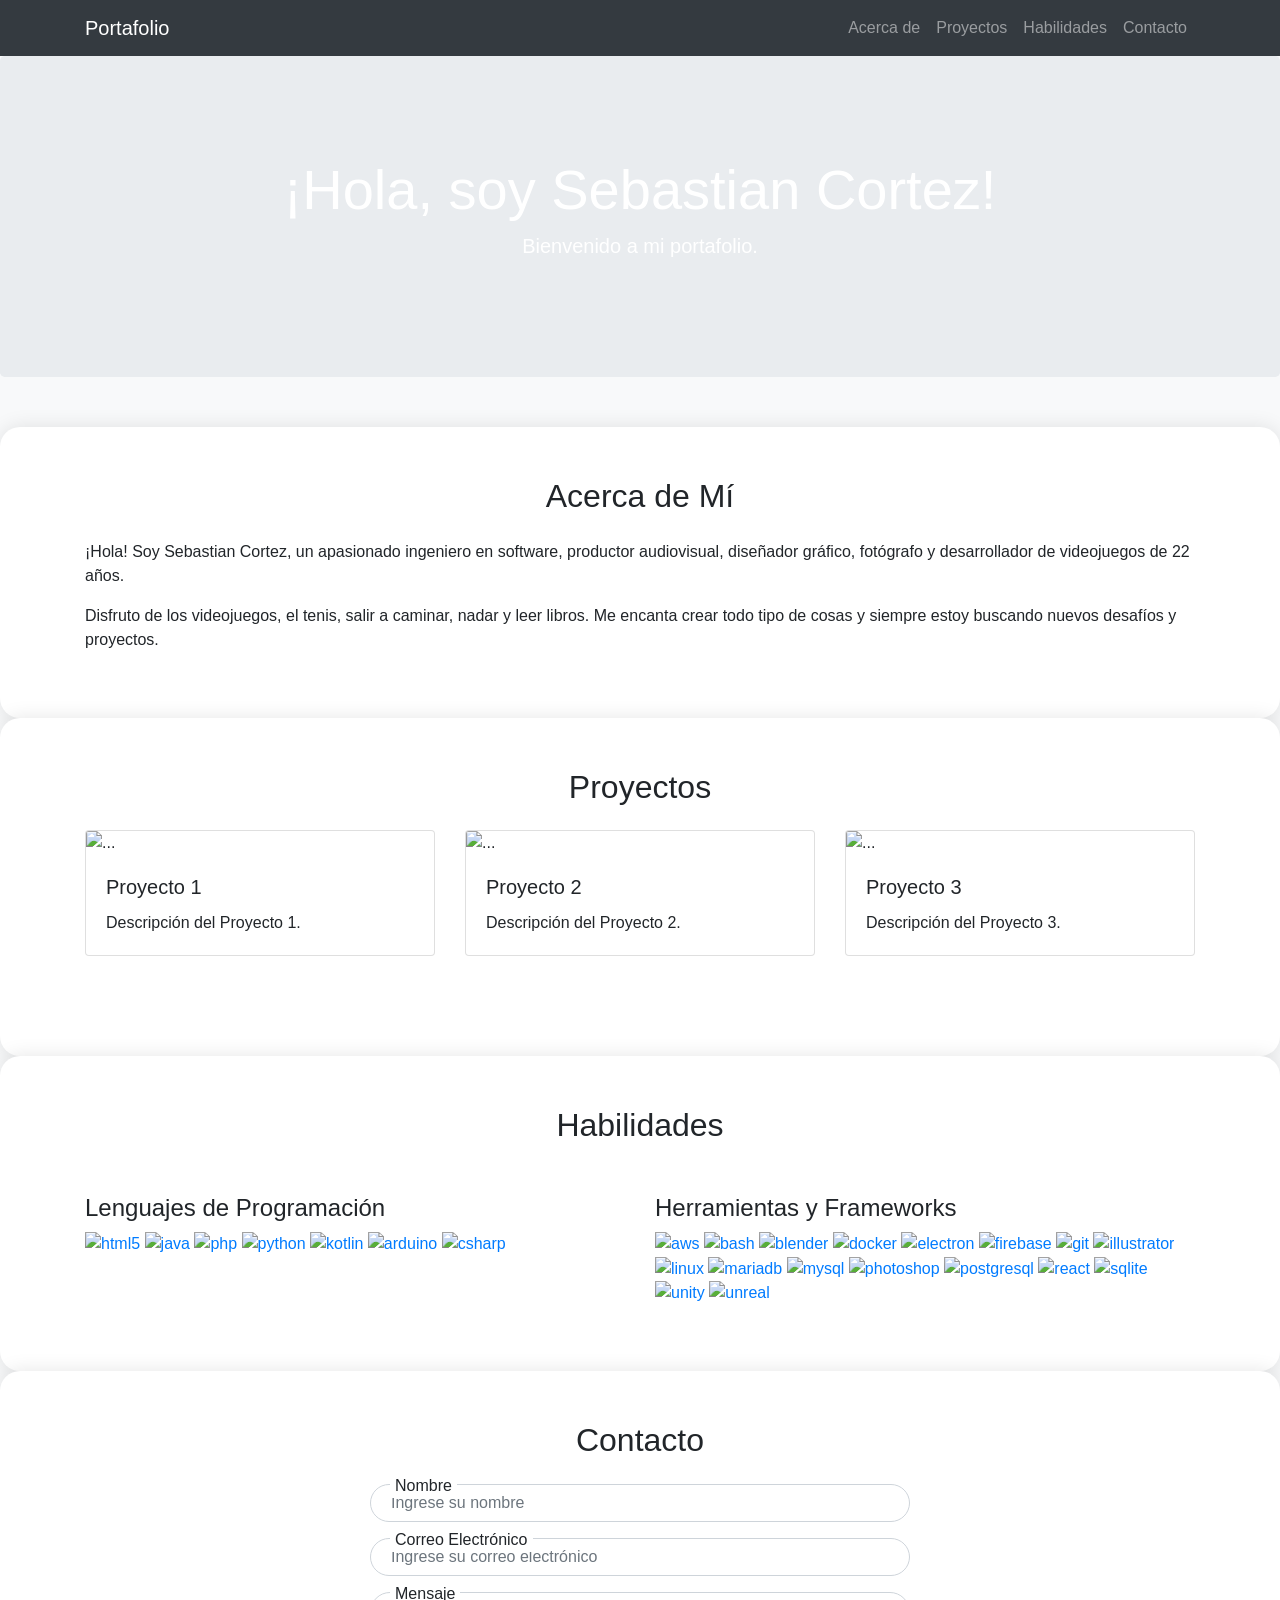
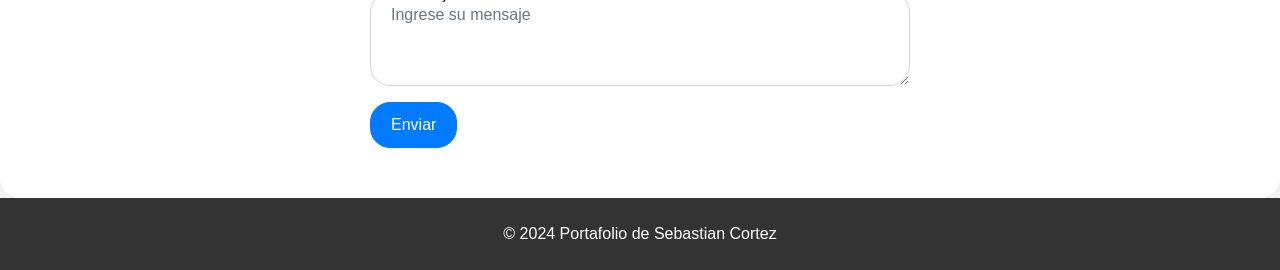
==== index.html @ f2814e9d "Primer commit" ====
<!DOCTYPE html>
<html lang="es">
<head>
  <meta charset="UTF-8">
  <meta name="viewport" content="width=device-width, initial-scale=1.0">
  <title>Portafolio de Sebastian Cortez</title>
  <link rel="stylesheet" href="https://stackpath.bootstrapcdn.com/bootstrap/4.5.2/css/bootstrap.min.css">
  <link rel="stylesheet" href="https://cdnjs.cloudflare.com/ajax/libs/animate.css/4.1.1/animate.min.css">
  <style>
    /* Estilos adicionales */
    body {
      background-color: #f8f9fa;
    }
    .jumbotron {
      background-image: url('https://via.placeholder.com/1500x400');
      background-size: cover;
      color: #fff;
      text-align: center;
      padding: 100px 0;
      margin-bottom: 50px;
    }
    .section-container {
      background-color: #fff;
      border-radius: 20px;
      padding: 50px;
      box-shadow: 0px 0px 20px 0px rgba(0,0,0,0.1);
    }
    .project {
      margin-bottom: 50px;
    }
    .form-group {
      position: relative;
    }
    .form-group input,
    .form-group textarea {
      border-radius: 20px;
      padding: 10px 20px;
    }
    .form-group label {
      position: absolute;
      top: -10px;
      left: 20px;
      background-color: #fff;
      padding: 0 5px;
    }
    .btn-primary {
      border-radius: 20px;
      padding: 10px 20px;
    }
    .footer {
      background-color: #333;
      color: #fff;
      padding: 20px 0;
    }
    .skills {
      margin-top: 50px;
    }
    .skill {
      margin-bottom: 20px;
    }
  </style>
</head>
<body>

  <!-- Navbar -->
  <nav class="navbar navbar-expand-lg navbar-dark bg-dark">
    <div class="container">
      <a class="navbar-brand" href="#">Portafolio</a>
      <button class="navbar-toggler" type="button" data-toggle="collapse" data-target="#navbarNav" aria-controls="navbarNav" aria-expanded="false" aria-label="Toggle navigation">
        <span class="navbar-toggler-icon"></span>
      </button>
      <div class="collapse navbar-collapse" id="navbarNav">
        <ul class="navbar-nav ml-auto">
          <li class="nav-item">
            <a class="nav-link" href="#about">Acerca de</a>
          </li>
          <li class="nav-item">
            <a class="nav-link" href="#projects">Proyectos</a>
          </li>
          <li class="nav-item">
            <a class="nav-link" href="#skills">Habilidades</a>
          </li>
          <li class="nav-item">
            <a class="nav-link" href="#contact">Contacto</a>
          </li>
        </ul>
      </div>
    </div>
  </nav>

  <!-- Jumbotron -->
  <div class="jumbotron">
    <div class="container">
      <h1 class="display-4 animate__animated animate__bounceInDown">¡Hola, soy Sebastian Cortez!</h1>
      <p class="lead animate__animated animate__fadeInUp">Bienvenido a mi portafolio.</p>
    </div>
  </div>

  <!-- Acerca de -->
  <section id="about" class="section-container">
    <div class="container">
      <h2 class="text-center mb-4 animate__animated animate__fadeIn">Acerca de Mí</h2>
      <p class="animate__animated animate__fadeIn">¡Hola! Soy Sebastian Cortez, un apasionado ingeniero en software, productor audiovisual, diseñador gráfico, fotógrafo y desarrollador de videojuegos de 22 años.</p>
      <p class="animate__animated animate__fadeIn">Disfruto de los videojuegos, el tenis, salir a caminar, nadar y leer libros. Me encanta crear todo tipo de cosas y siempre estoy buscando nuevos desafíos y proyectos.</p>
    </div>
  </section>

  <!-- Proyectos -->
  <section id="projects" class="section-container">
    <div class="container">
      <h2 class="text-center mb-4 animate__animated animate__fadeIn">Proyectos</h2>
      <div class="row">
        <div class="col-md-4 project animate__animated animate__fadeInLeft">
          <div class="card">
            <img src="https://via.placeholder.com/300x200" class="card-img-top" alt="...">
            <div class="card-body">
              <h5 class="card-title">Proyecto 1</h5>
              <p class="card-text">Descripción del Proyecto 1.</p>
            </div>
          </div>
        </div>
        <div class="col-md-4 project animate__animated animate__fadeInUp">
          <div class="card">
            <img src="https://via.placeholder.com/300x200" class="card-img-top" alt="...">
            <div class="card-body">
              <h5 class="card-title">Proyecto 2</h5>
              <p class="card-text">Descripción del Proyecto 2.</p>
            </div>
          </div>
        </div>
        <div class="col-md-4 project animate__animated animate__fadeInRight">
          <div class="card">
            <img src="https://via.placeholder.com/300x200" class="card-img-top" alt="...">
            <div class="card-body">
              <h5 class="card-title">Proyecto 3</h5>
              <p class="card-text">Descripción del Proyecto 3.</p>
            </div>
          </div>
        </div>
      </div>
    </div>
  </section>

   <!-- Habilidades -->
   <section id="skills" class="section-container">
    <div class="container">
      <h2 class="text-center mb-4 animate__animated animate__fadeIn">Habilidades</h2>
      <div class="row skills animate__animated animate__fadeIn">
        <div class="col-md-6">
          <h4>Lenguajes de Programación</h4>
          <p align="left">
            <a href="https://www.w3.org/html/" target="_blank" rel="noreferrer">
              <img
                src="https://raw.githubusercontent.com/devicons/devicon/master/icons/html5/html5-original-wordmark.svg"
                alt="html5" width="40" height="40" />
            </a>
            <a href="https://www.java.com" target="_blank" rel="noreferrer">
              <img src="https://raw.githubusercontent.com/devicons/devicon/master/icons/java/java-original.svg"
                alt="java" width="40" height="40" />
            </a>
            <a href="https://www.php.net" target="_blank" rel="noreferrer">
              <img src="https://raw.githubusercontent.com/devicons/devicon/master/icons/php/php-original.svg" alt="php"
                width="40" height="40" />
            </a>
            <a href="https://www.python.org" target="_blank" rel="noreferrer">
              <img src="https://raw.githubusercontent.com/devicons/devicon/master/icons/python/python-original.svg"
                alt="python" width="40" height="40" />
            </a>
            <a href="https://kotlinlang.org" target="_blank" rel="noreferrer">
              <img src="https://www.vectorlogo.zone/logos/kotlinlang/kotlinlang-icon.svg" alt="kotlin" width="40"
                height="40" />
            </a>
            <a href="https://www.arduino.cc/" target="_blank" rel="noreferrer">
              <img src="https://cdn.worldvectorlogo.com/logos/arduino-1.svg" alt="arduino" width="40" height="40" />
            </a>
            <a href="https://www.w3schools.com/cs/" target="_blank" rel="noreferrer">
              <img src="https://raw.githubusercontent.com/devicons/devicon/master/icons/csharp/csharp-original.svg"
                alt="csharp" width="40" height="40" />
            </a>
          </p>
        </div>
        <div class="col-md-6">
          <h4>Herramientas y Frameworks</h4>
          <p align="left">
            <a href="https://aws.amazon.com" target="_blank" rel="noreferrer">
              <img
                src="https://raw.githubusercontent.com/devicons/devicon/master/icons/amazonwebservices/amazonwebservices-original-wordmark.svg"
                alt="aws" width="40" height="40" />
            </a>
            <a href="https://www.gnu.org/software/bash/" target="_blank" rel="noreferrer">
              <img src="https://www.vectorlogo.zone/logos/gnu_bash/gnu_bash-icon.svg" alt="bash" width="40"
                height="40" />
            </a>
            <a href="https://www.blender.org/" target="_blank" rel="noreferrer">
              <img src="https://download.blender.org/branding/community/blender_community_badge_white.svg" alt="blender"
                width="40" height="40" />
            </a>
            <a href="https://www.docker.com/" target="_blank" rel="noreferrer">
              <img
                src="https://raw.githubusercontent.com/devicons/devicon/master/icons/docker/docker-original-wordmark.svg"
                alt="docker" width="40" height="40" />
            </a>
            <a href="https://www.electronjs.org" target="_blank" rel="noreferrer">
              <img src="https://raw.githubusercontent.com/devicons/devicon/master/icons/electron/electron-original.svg"
                alt="electron" width="40" height="40" />
            </a>
            <a href="https://firebase.google.com/" target="_blank" rel="noreferrer">
              <img src="https://www.vectorlogo.zone/logos/firebase/firebase-icon.svg" alt="firebase" width="40"
                height="40" />
            </a>
            <a href="https://git-scm.com/" target="_blank" rel="noreferrer">
              <img src="https://www.vectorlogo.zone/logos/git-scm/git-scm-icon.svg" alt="git" width="40" height="40" />
            </a>
            <a href="https://www.adobe.com/in/products/illustrator.html" target="_blank" rel="noreferrer">
              <img src="https://www.vectorlogo.zone/logos/adobe_illustrator/adobe_illustrator-icon.svg"
                alt="illustrator" width="40" height="40" />
            </a>
            <a href="https://www.linux.org/" target="_blank" rel="noreferrer">
              <img src="https://raw.githubusercontent.com/devicons/devicon/master/icons/linux/linux-original.svg"
                alt="linux" width="40" height="40" />
            </a>
            <a href="https://mariadb.org/" target="_blank" rel="noreferrer">
              <img src="https://www.vectorlogo.zone/logos/mariadb/mariadb-icon.svg" alt="mariadb" width="40"
                height="40" />
            </a>
            <a href="https://www.mysql.com/" target="_blank" rel="noreferrer">
              <img
                src="https://raw.githubusercontent.com/devicons/devicon/master/icons/mysql/mysql-original-wordmark.svg"
                alt="mysql" width="40" height="40" />
            </a>
            <a href="https://www.photoshop.com/en" target="_blank" rel="noreferrer">
              <img src="https://raw.githubusercontent.com/devicons/devicon/master/icons/photoshop/photoshop-line.svg"
                alt="photoshop" width="40" height="40" />
            </a>
            <a href="https://www.postgresql.org" target="_blank" rel="noreferrer">
              <img
                src="https://raw.githubusercontent.com/devicons/devicon/master/icons/postgresql/postgresql-original-wordmark.svg"
                alt="postgresql" width="40" height="40" />
            </a>
            <a href="https://reactjs.org/" target="_blank" rel="noreferrer">
              <img
                src="https://raw.githubusercontent.com/devicons/devicon/master/icons/react/react-original-wordmark.svg"
                alt="react" width="40" height="40" />
            </a>
            <a href="https://www.sqlite.org/" target="_blank" rel="noreferrer">
              <img src="https://www.vectorlogo.zone/logos/sqlite/sqlite-icon.svg" alt="sqlite" width="40" height="40" />
            </a>
            <a href="https://unity.com/" target="_blank" rel="noreferrer">
              <img src="https://www.vectorlogo.zone/logos/unity3d/unity3d-icon.svg" alt="unity" width="40"
                height="40" />
            </a>
            <a href="https://unrealengine.com/" target="_blank" rel="noreferrer">
              <img
                src="https://raw.githubusercontent.com/kenangundogan/fontisto/036b7eca71aab1bef8e6a0518f7329f13ed62f6b/icons/svg/brand/unreal-engine.svg"
                alt="unreal" width="40" height="40" />
            </a>
          </p>
        </div>
      </div>
    </div>
  </section>
    
      <!-- Contacto -->
      <section id="contact" class="section-container">
        <div class="container">
          <h2 class="text-center mb-4 animate__animated animate__fadeIn">Contacto</h2>
          <div class="row justify-content-center">
            <div class="col-md-6 animate__animated animate__fadeIn">
              <form>
                <div class="form-group">
                  <label for="name">Nombre</label>
                  <input type="text" class="form-control" id="name" placeholder="Ingrese su nombre">
                </div>
                <div class="form-group">
                  <label for="email">Correo Electrónico</label>
                  <input type="email" class="form-control" id="email" placeholder="Ingrese su correo electrónico">
                </div>
                <div class="form-group">
                  <label for="message">Mensaje</label>
                  <textarea class="form-control" id="message" rows="3" placeholder="Ingrese su mensaje"></textarea>
                </div>
                <button type="submit" class="btn btn-primary">Enviar</button>
              </form>
            </div>
          </div>
        </div>
      </section>
    
      <!-- Footer -->
      <footer class="footer py-4">
        <div class="container text-center">
          <p class="mb-0">© 2024 Portafolio de Sebastian Cortez</p>
        </div>
      </footer>
    
      <!-- Scripts de Bootstrap y jQuery -->
      <script src="https://code.jquery.com/jquery-3.5.1.slim.min.js"></script>
      <script src="https://cdn.jsdelivr.net/npm/@popperjs/core@2.5.3/dist/umd/popper.min.js"></script>
      <script src="https://stackpath.bootstrapcdn.com/bootstrap/4.5.2/js/bootstrap.min.js"></script>
    
    </body>
    </html>
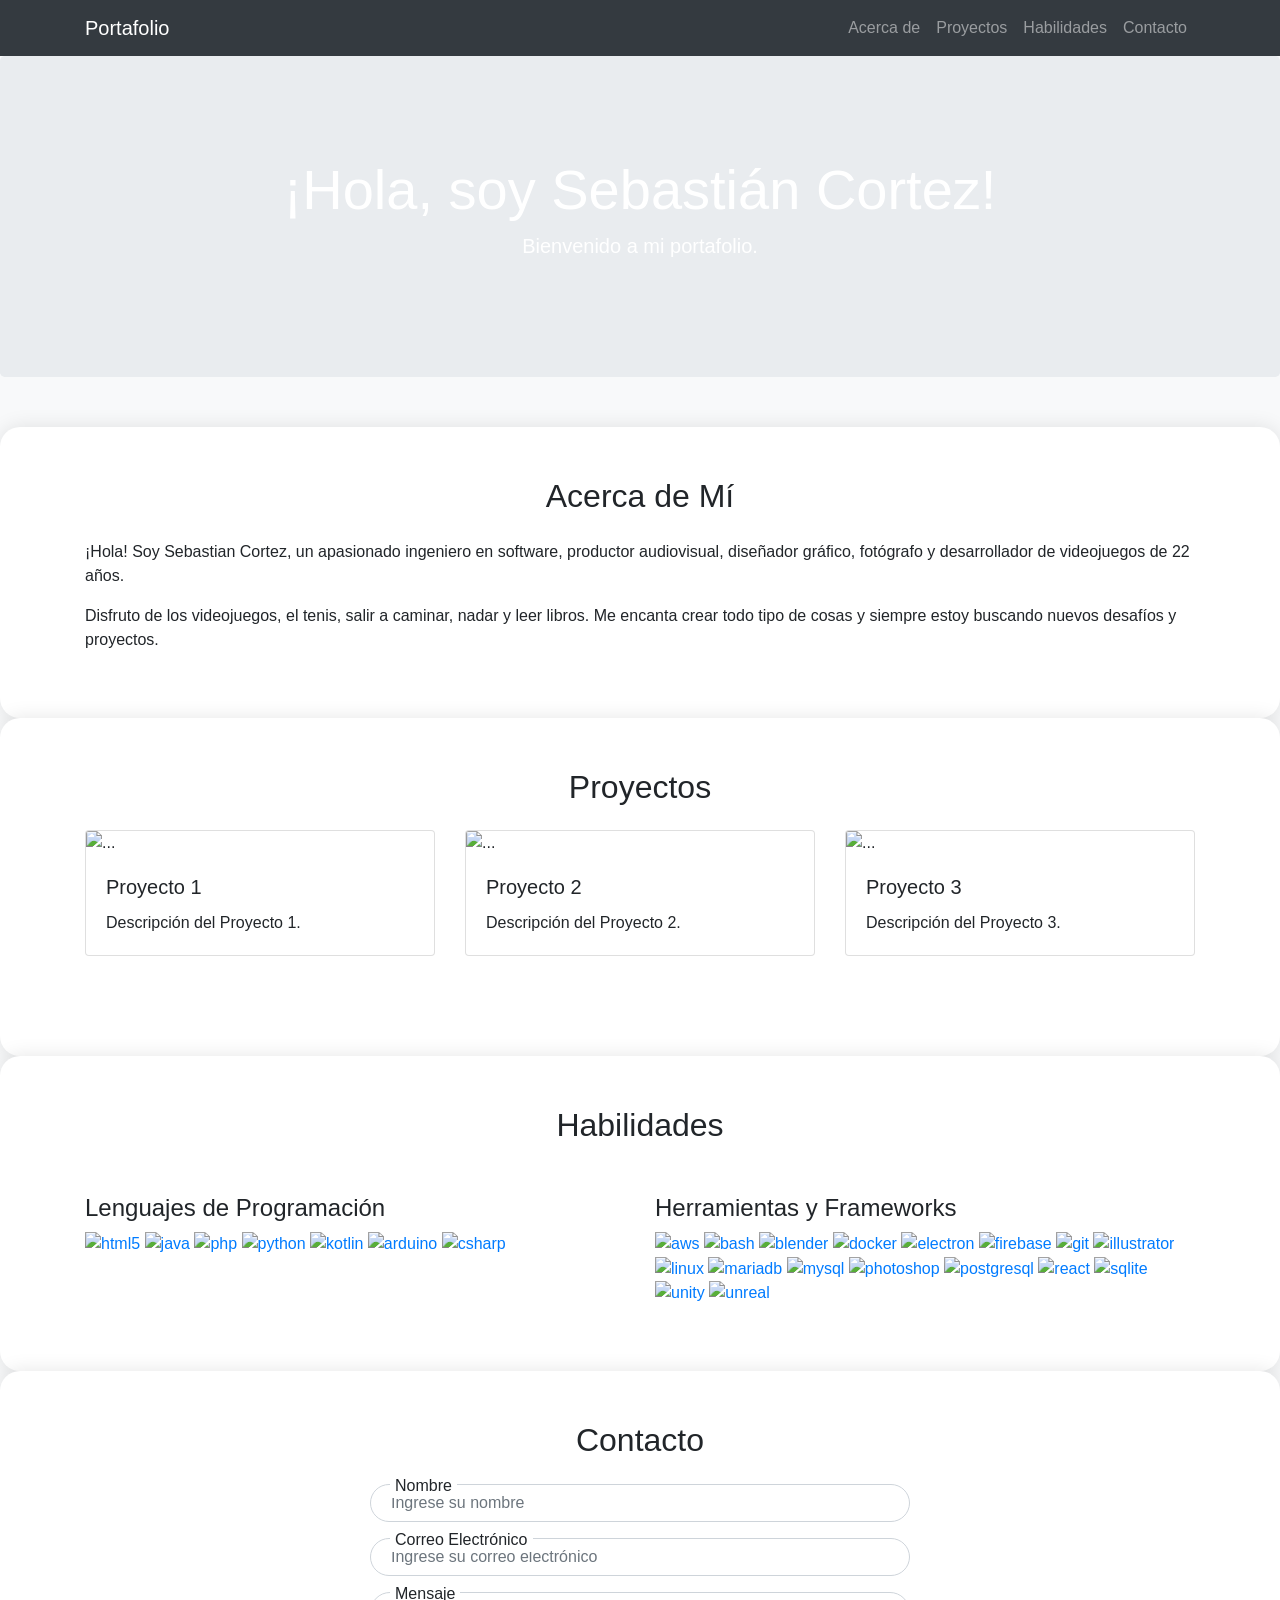
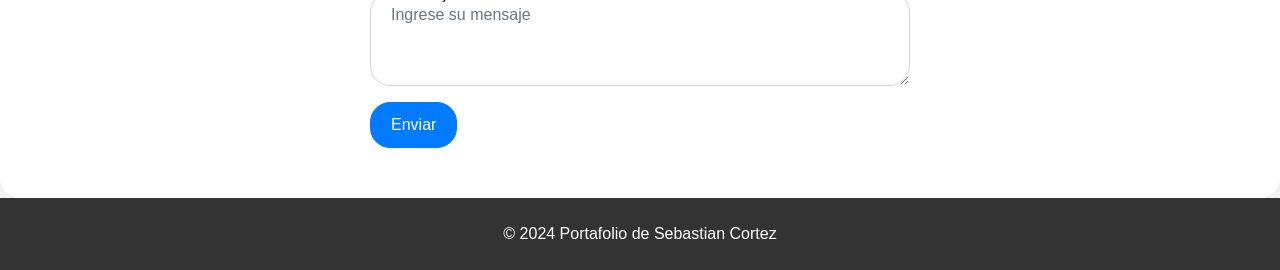
==== commit 523744c2: "Pequeños cambios en los nombres" ====
--- a/index.html
+++ b/index.html
@@ -3,7 +3,7 @@
 <head>
   <meta charset="UTF-8">
   <meta name="viewport" content="width=device-width, initial-scale=1.0">
-  <title>Portafolio de Sebastian Cortez</title>
+  <title>Sebastián Cortez</title>
   <link rel="stylesheet" href="https://stackpath.bootstrapcdn.com/bootstrap/4.5.2/css/bootstrap.min.css">
   <link rel="stylesheet" href="https://cdnjs.cloudflare.com/ajax/libs/animate.css/4.1.1/animate.min.css">
   <style>
@@ -91,7 +91,7 @@
   <!-- Jumbotron -->
   <div class="jumbotron">
     <div class="container">
-      <h1 class="display-4 animate__animated animate__bounceInDown">¡Hola, soy Sebastian Cortez!</h1>
+      <h1 class="display-4 animate__animated animate__bounceInDown">¡Hola, soy Sebastián Cortez!</h1>
       <p class="lead animate__animated animate__fadeInUp">Bienvenido a mi portafolio.</p>
     </div>
   </div>
